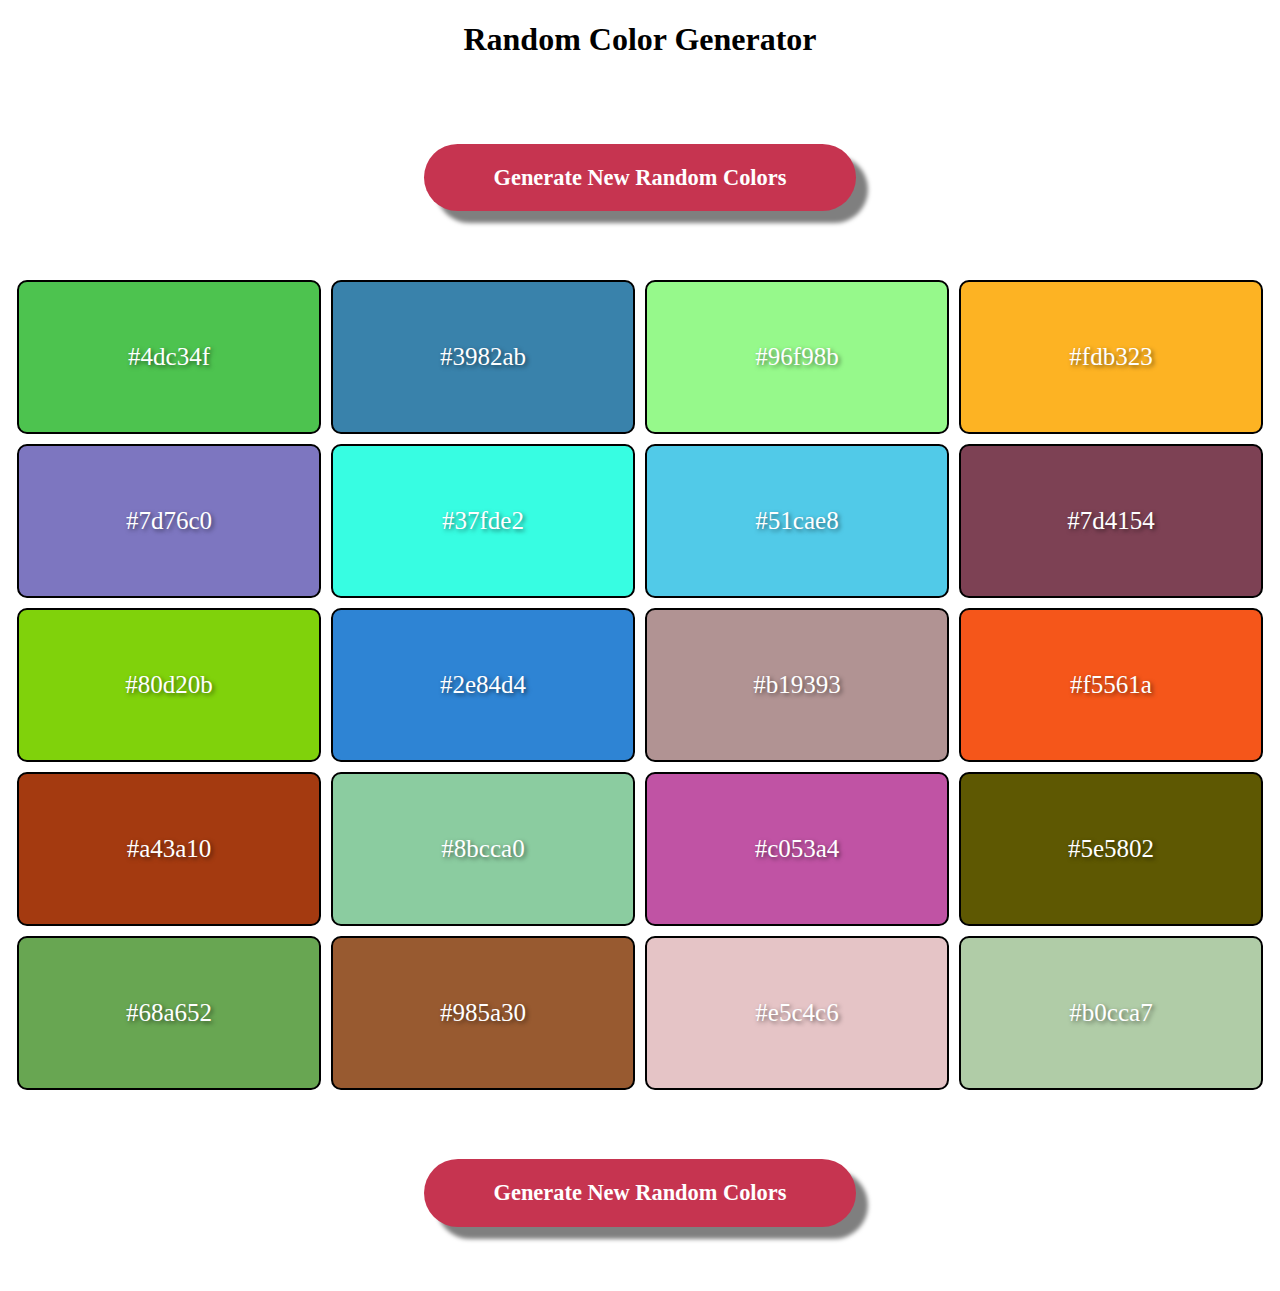
==== index.html @ 0cb1732a "first commit" ====
<!DOCTYPE html>
<html lang="en">

<head>
    <meta charset="UTF-8">
    <meta name="viewport" content="width=device-width, initial-scale=1.0">
    <title>Random Color Generator</title>
    <link rel="stylesheet" href="/css/styles.css">
</head>

<body>

    <h1>Random Color Generator</h1>

    <div class="button">
        <button class="btn" onclick="colorsGenerator()"> Generate New Random Colors</button>

    </div>

    <div class="container">

    </div>

    <div class="button">
        <button class="btn" onclick="colorsGenerator()"> Generate New Random Colors</button>

    </div>

    <script src="/js/script.js"></script>
</body>

</html>
---- css/styles.css ----
body {
    font-family: cursive;
    margin: 0;
}

h1 {
    text-align: center;
}

.container {
    display: flex;
    flex-wrap: wrap;
    justify-content: center;
}

.color-container {
    background-color: orange;
    width: 300px;
    height: 150px;
    color: #fff;
    margin: 5px;
    display: flex;
    justify-content: center;
    align-items: center;
    font-size: 25px;
    text-shadow: 2px 2px 4px rgba(0, 0, 0, 0.5);
    border: solid black 2px;
    border-radius: 10px;
}

.btn {
    display: inline-block;
    padding: 1.3rem 70px;
    margin: 4rem 0rem;
    cursor: pointer;
    background-color: #C63450;
    color: #fff;
    border: none;
    border-radius: 50px;
    font-weight: 600;
    font-family: cursive;
    font-size: 1.4rem;
    box-shadow: 12px 12px 4px rgba(0, 0, 0, 0.5);
}

.btn:hover {
    opacity: .9;
}

.button {
    display: flex;
    justify-content: center;
    align-items: center;

}
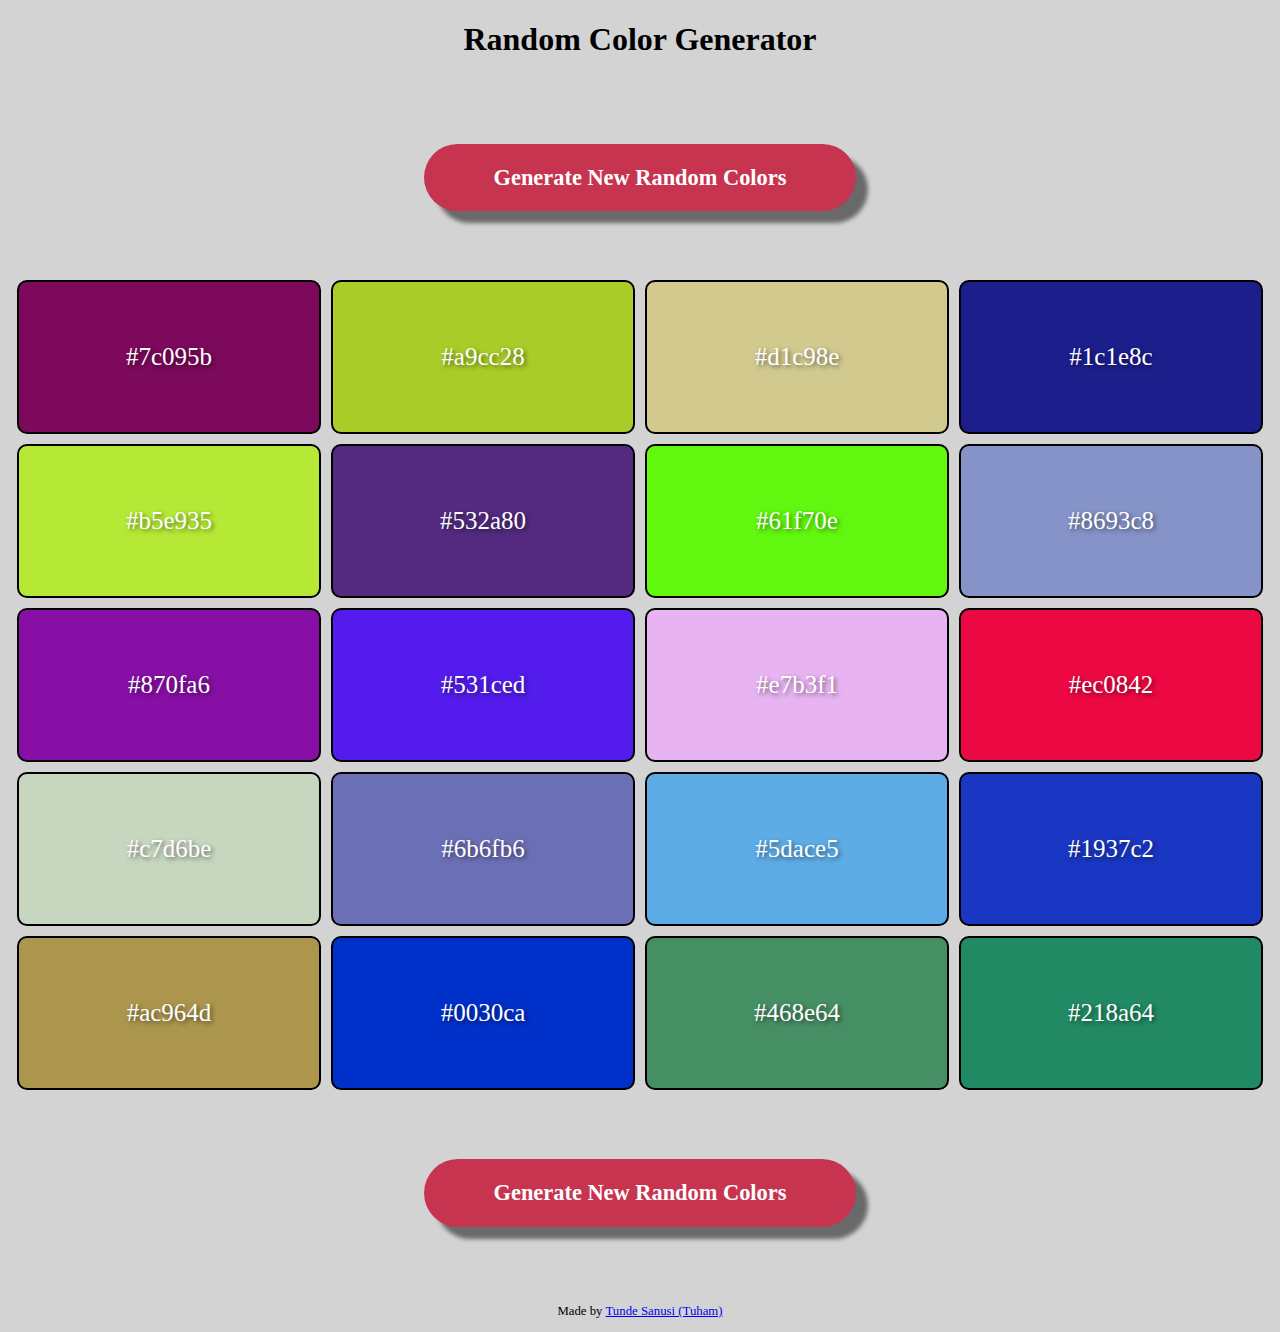
==== commit 87f8be24: "minor changes" ====
--- a/index.html
+++ b/index.html
@@ -27,6 +27,12 @@
     </div>
 
     <script src="/js/script.js"></script>
+
+    <footer>
+        <p>
+            Made by <a href="https://tuhamworld.vercel.app" target="_blank">Tunde Sanusi (Tuham)</a>
+        </p>
+    </footer>
 </body>
 
 </html>--- a/css/styles.css
+++ b/css/styles.css
@@ -1,6 +1,7 @@
 body {
     font-family: cursive;
     margin: 0;
+    background-color: lightgray;
 }
 
 h1 {
@@ -52,4 +53,14 @@
     justify-content: center;
     align-items: center;
 
+}
+
+footer {
+    display: flex;
+    justify-content: center;
+    align-items: center;
+}
+
+footer p {
+    font-size: 0.8rem;
 }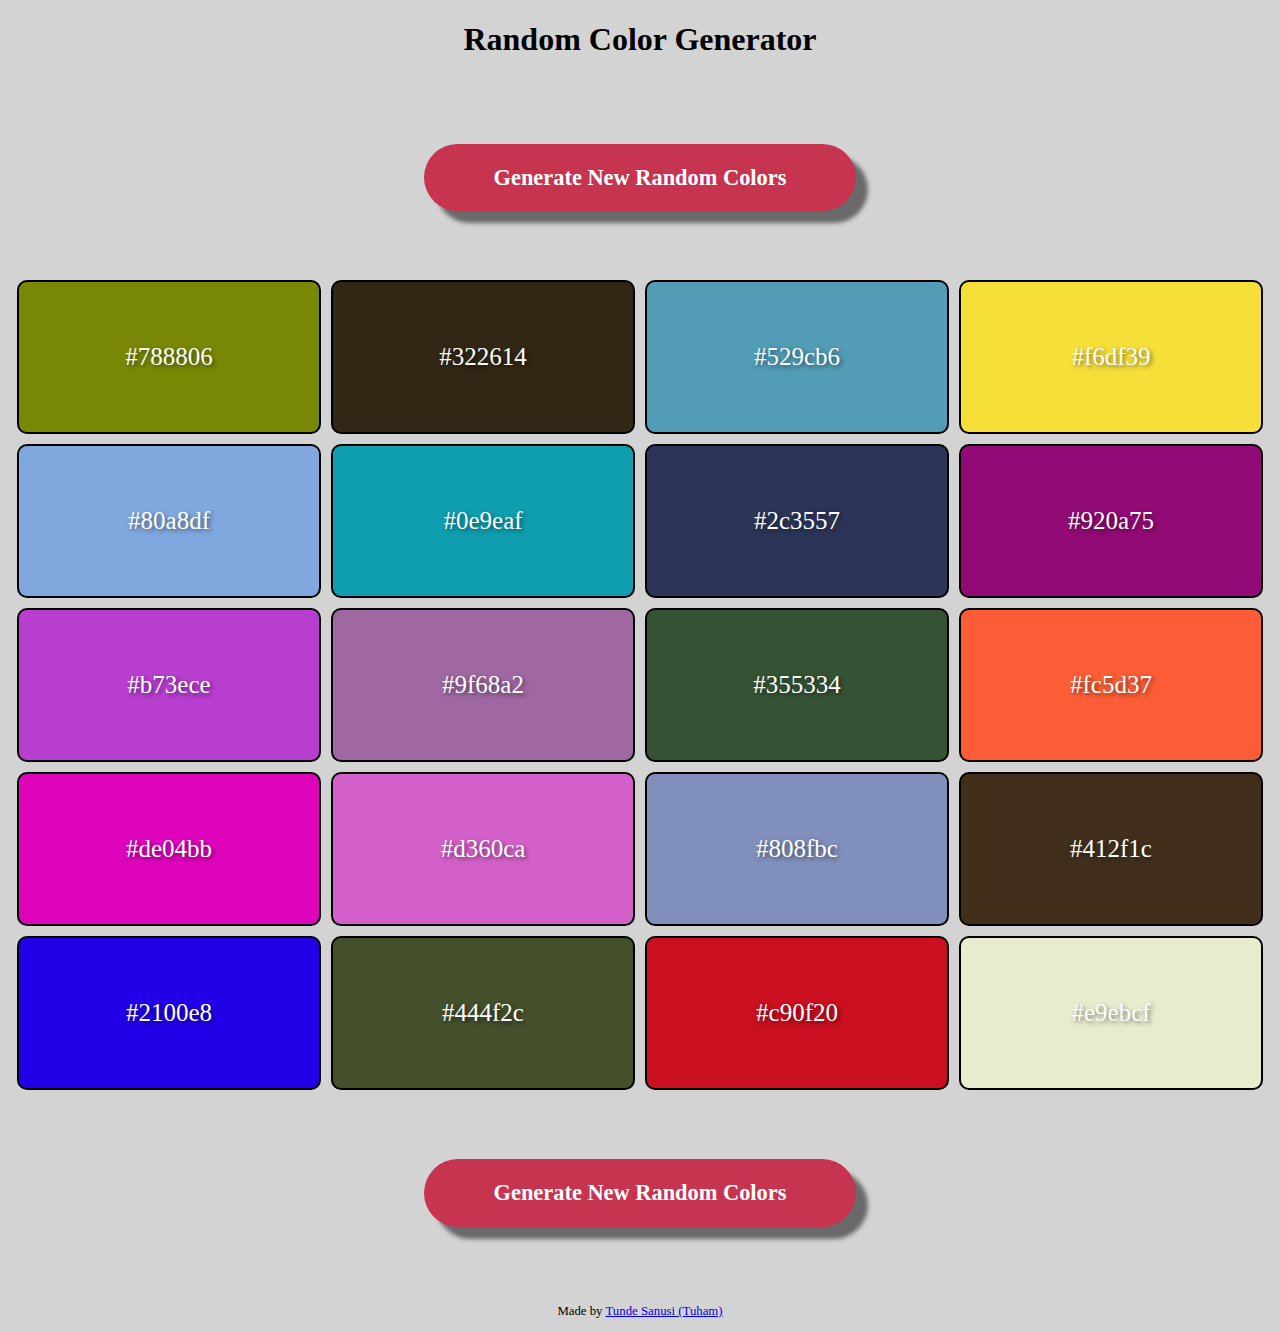
==== commit 40b1a74a: "add favicon" ====
--- a/index.html
+++ b/index.html
@@ -5,6 +5,9 @@
     <meta charset="UTF-8">
     <meta name="viewport" content="width=device-width, initial-scale=1.0">
     <title>Random Color Generator</title>
+
+    <link rel="icon" type="image/png" sizes="32x32" href="/images/favicon.jpg">
+
     <link rel="stylesheet" href="/css/styles.css">
 </head>
 
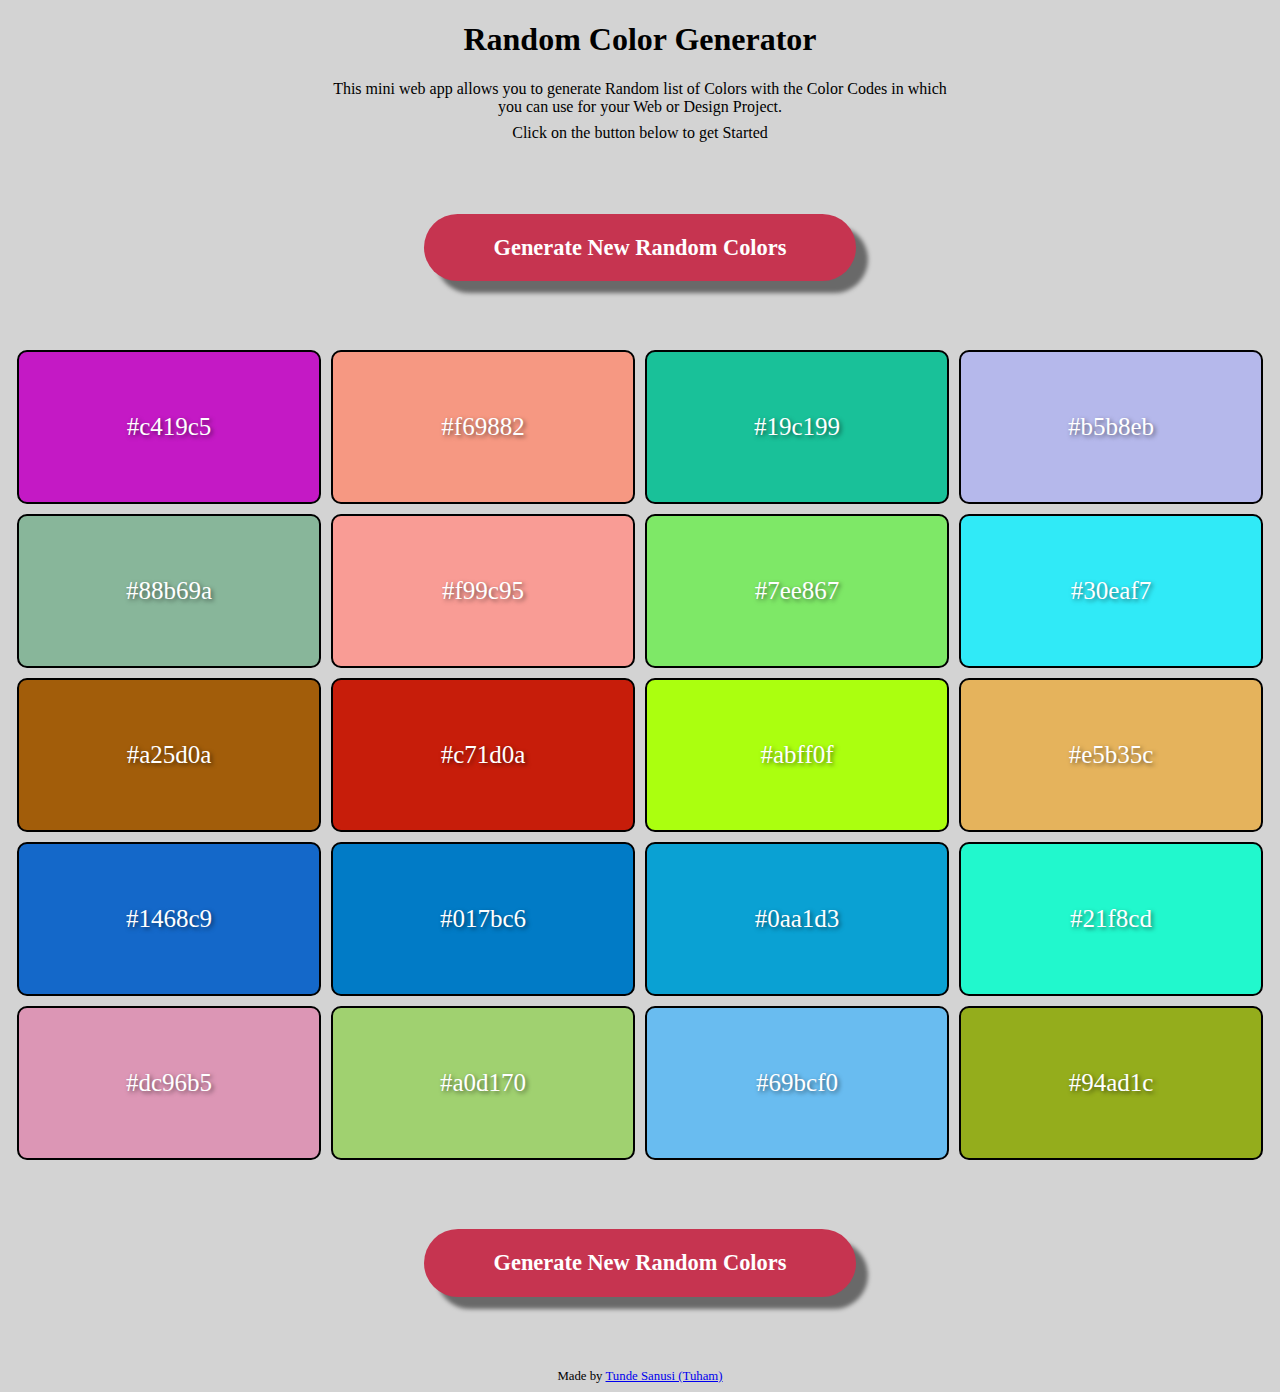
==== commit ba4f6428: "add text" ====
--- a/index.html
+++ b/index.html
@@ -14,6 +14,11 @@
 <body>
 
     <h1>Random Color Generator</h1>
+
+    <p>This mini web app allows you to generate Random list of Colors with the Color Codes in which you
+        can use for your Web or Design Project. </p>
+    <p> Click on the button below to get Started </p>
+
 
     <div class="button">
         <button class="btn" onclick="colorsGenerator()"> Generate New Random Colors</button>
--- a/css/styles.css
+++ b/css/styles.css
@@ -46,6 +46,8 @@
 
 .btn:hover {
     opacity: .9;
+    color: #fff;
+    background-color: rgba(0, 0, 0, .7);
 }
 
 .button {
@@ -63,4 +65,13 @@
 
 footer p {
     font-size: 0.8rem;
+}
+
+p {
+    /* display: flex;
+    justify-content: center;
+    align-items: center; */
+    margin: 0.5rem auto;
+    text-align: center;
+    width: 50%;
 }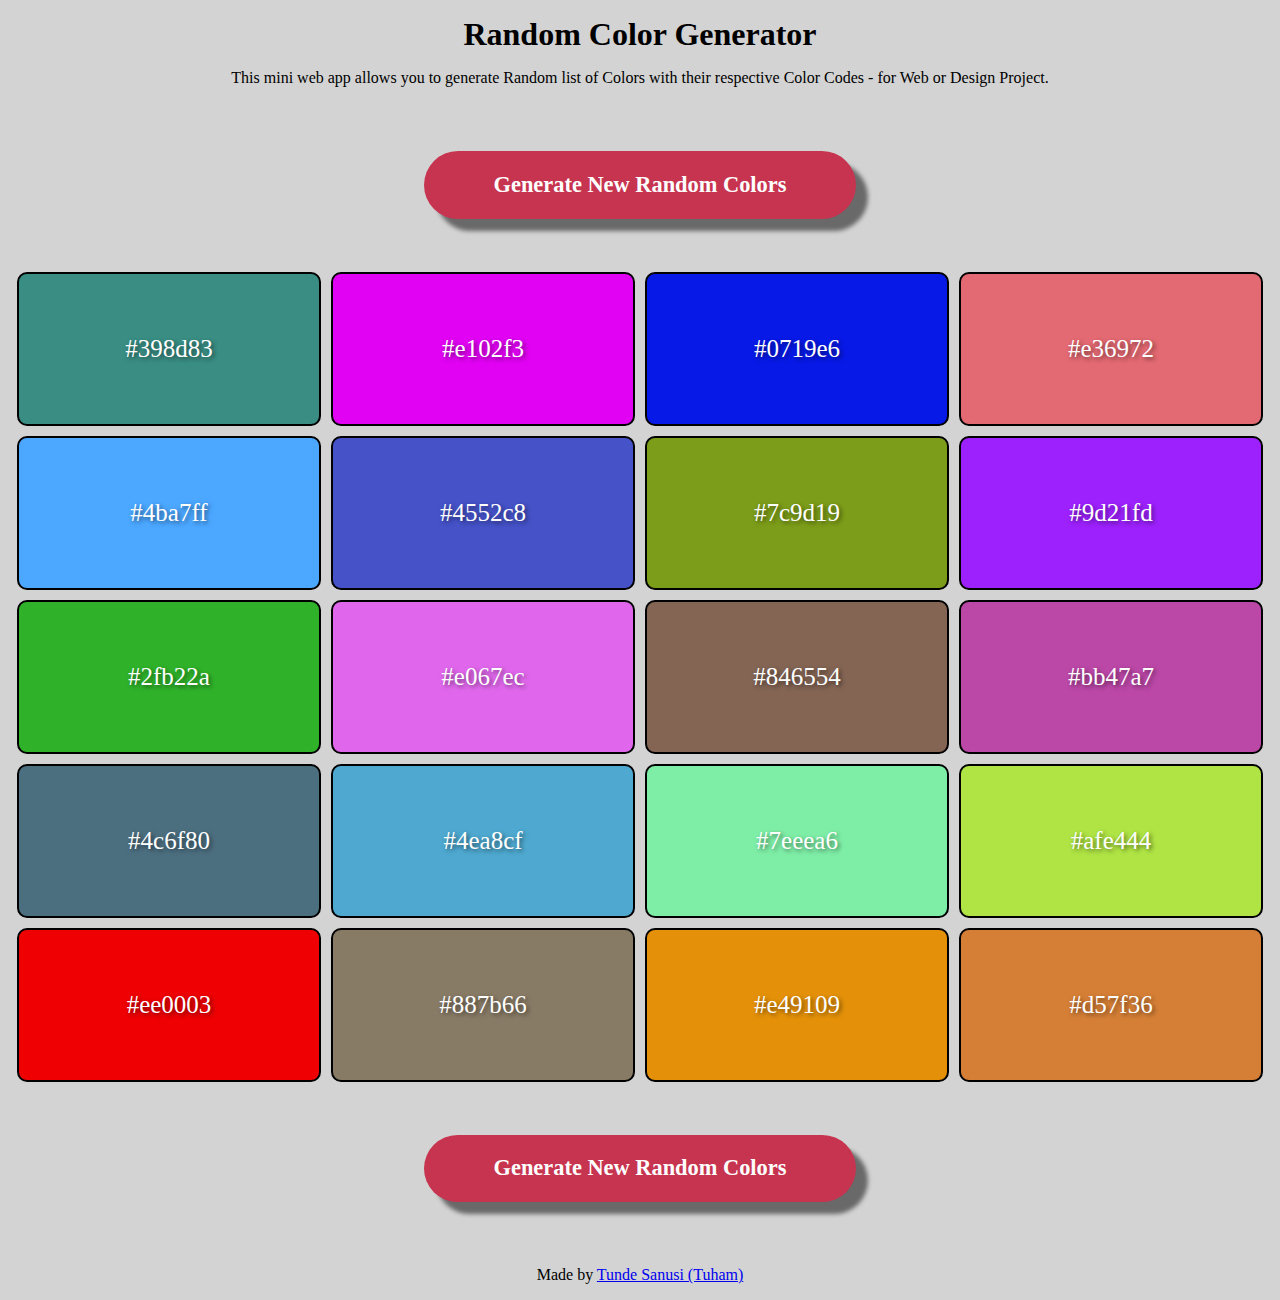
==== commit ae83c68b: "changes" ====
--- a/index.html
+++ b/index.html
@@ -15,9 +15,8 @@
 
     <h1>Random Color Generator</h1>
 
-    <p>This mini web app allows you to generate Random list of Colors with the Color Codes in which you
-        can use for your Web or Design Project. </p>
-    <p> Click on the button below to get Started </p>
+    <p>This mini web app allows you to generate Random list of Colors with their respective Color Codes - for Web or
+        Design Project. </p>
 
 
     <div class="button">
--- a/css/styles.css
+++ b/css/styles.css
@@ -2,10 +2,6 @@
     font-family: cursive;
     margin: 0;
     background-color: lightgray;
-}
-
-h1 {
-    text-align: center;
 }
 
 .container {
@@ -32,7 +28,7 @@
 .btn {
     display: inline-block;
     padding: 1.3rem 70px;
-    margin: 4rem 0rem;
+    margin: 3rem 0rem;
     cursor: pointer;
     background-color: #C63450;
     color: #fff;
@@ -42,6 +38,7 @@
     font-family: cursive;
     font-size: 1.4rem;
     box-shadow: 12px 12px 4px rgba(0, 0, 0, 0.5);
+
 }
 
 .btn:hover {
@@ -54,24 +51,12 @@
     display: flex;
     justify-content: center;
     align-items: center;
-
 }
 
-footer {
-    display: flex;
-    justify-content: center;
-    align-items: center;
-}
 
-footer p {
-    font-size: 0.8rem;
-}
-
+h1,
 p {
-    /* display: flex;
-    justify-content: center;
-    align-items: center; */
-    margin: 0.5rem auto;
+    margin: 1rem auto;
     text-align: center;
-    width: 50%;
+    width: 70%;
 }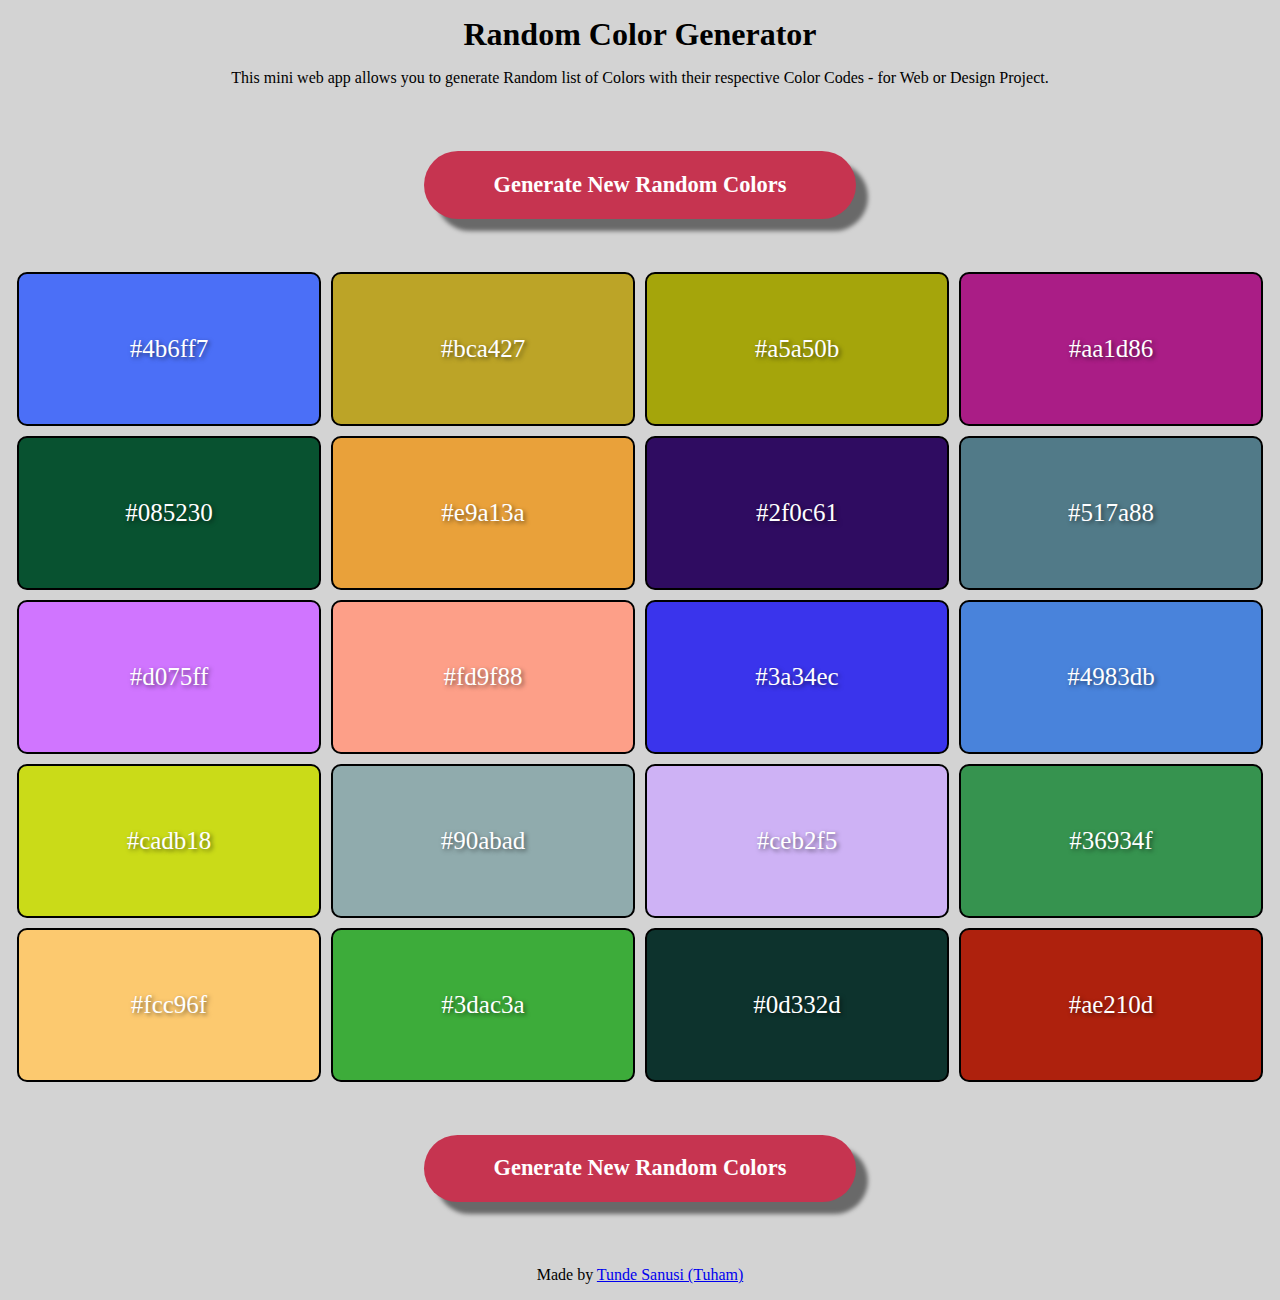
==== commit 82e05034: "ad code" ====
--- a/index.html
+++ b/index.html
@@ -9,6 +9,9 @@
     <link rel="icon" type="image/png" sizes="32x32" href="/images/favicon.jpg">
 
     <link rel="stylesheet" href="/css/styles.css">
+    <script async src="https://pagead2.googlesyndication.com/pagead/js/adsbygoogle.js?client=ca-pub-2333255069084894"
+        crossorigin="anonymous"></script>
+
 </head>
 
 <body>
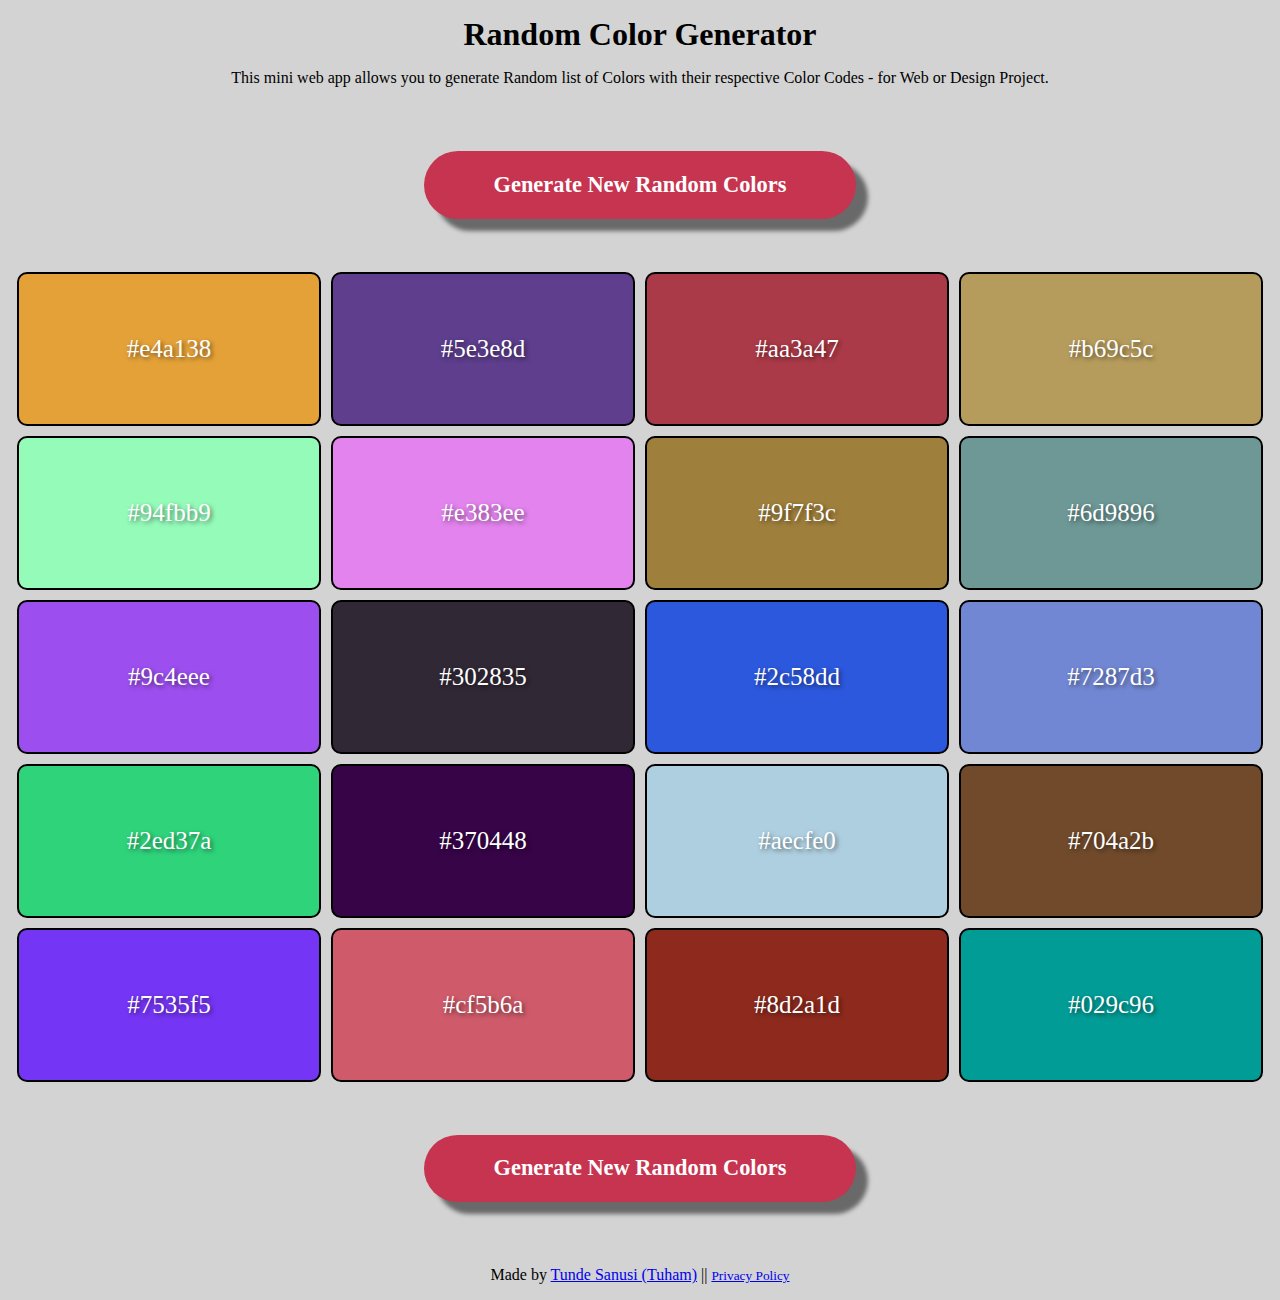
==== commit 77fa60ab: "minor modification" ====
--- a/index.html
+++ b/index.html
@@ -9,8 +9,7 @@
     <link rel="icon" type="image/png" sizes="32x32" href="/images/favicon.jpg">
 
     <link rel="stylesheet" href="/css/styles.css">
-    <script async src="https://pagead2.googlesyndication.com/pagead/js/adsbygoogle.js?client=ca-pub-2333255069084894"
-        crossorigin="anonymous"></script>
+
 
 </head>
 
@@ -40,7 +39,8 @@
 
     <footer>
         <p>
-            Made by <a href="https://tuhamworld.vercel.app" target="_blank">Tunde Sanusi (Tuham)</a>
+            Made by <a href="https://tuhamworld.vercel.app" target="_blank">Tunde Sanusi (Tuham)</a> || <small><a
+                    href="/privacy_policy.html" target="_blank">Privacy Policy</a></small>
         </p>
     </footer>
 </body>
